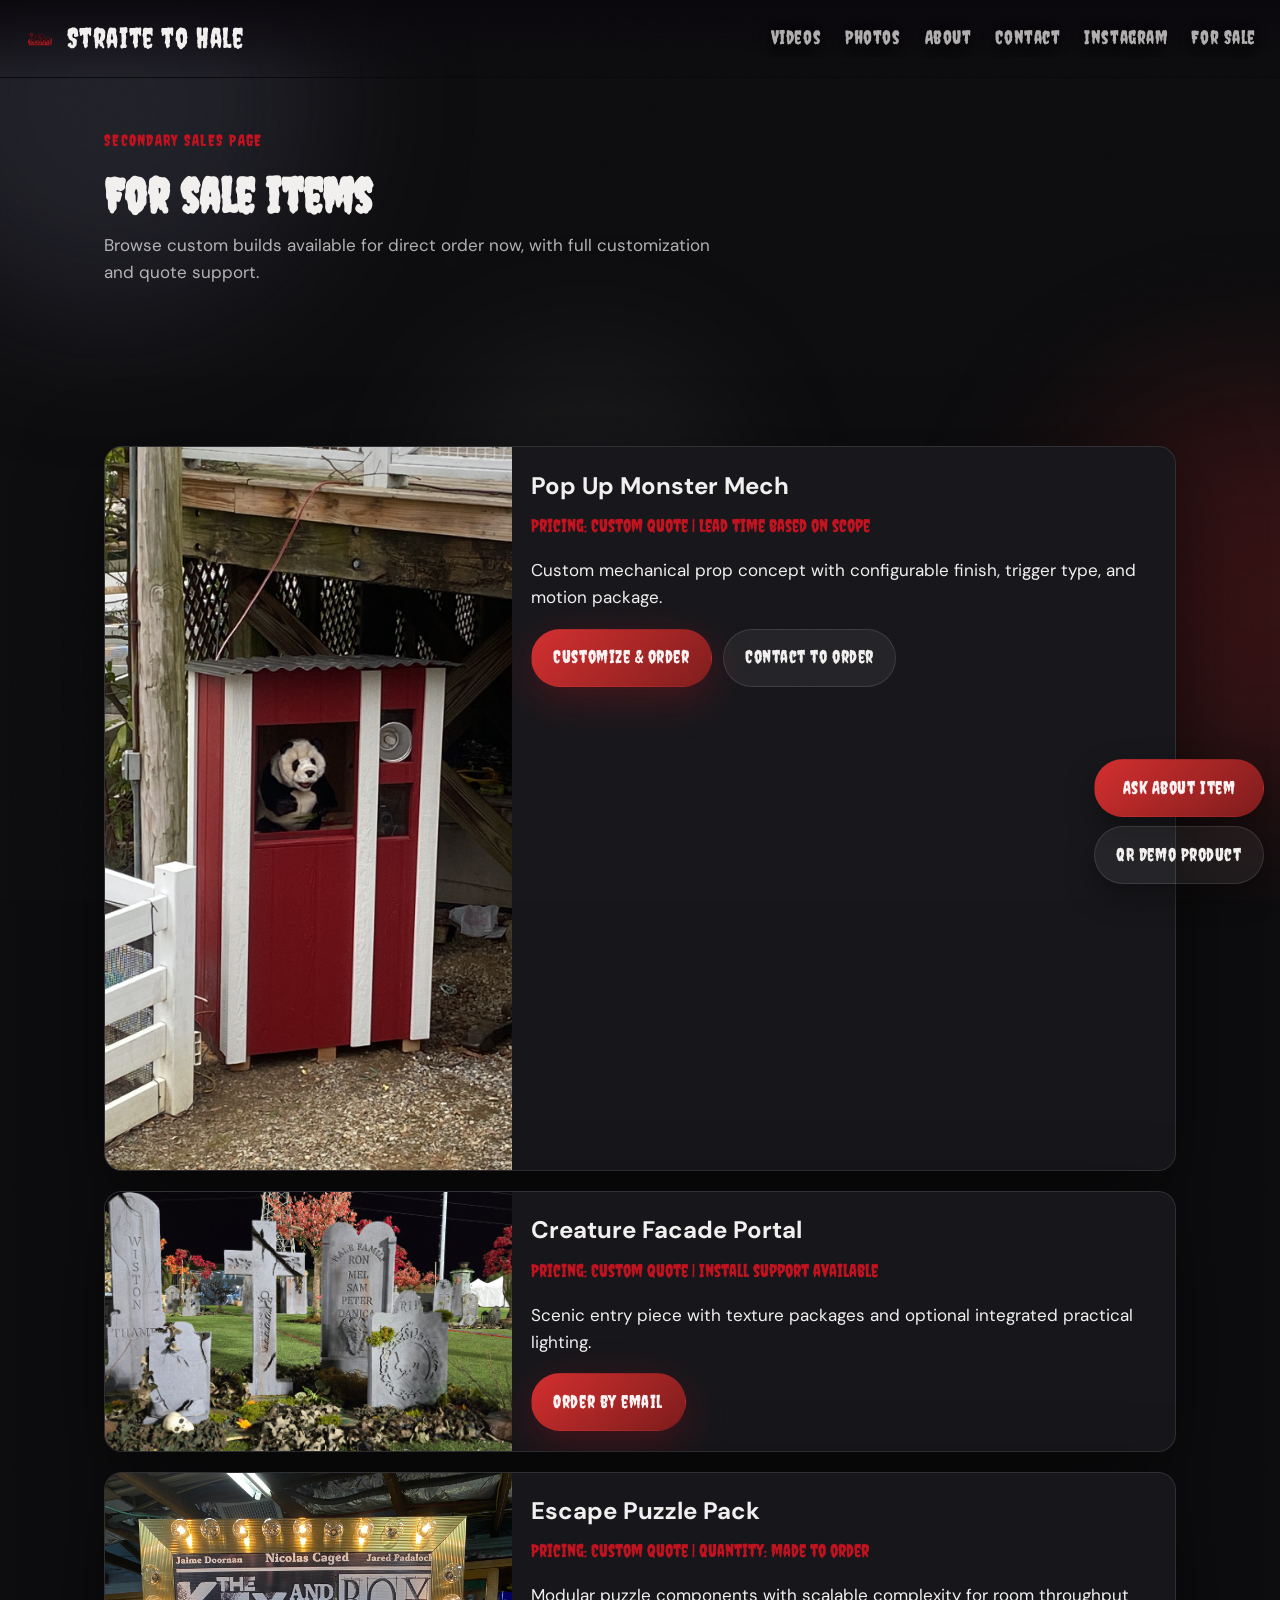
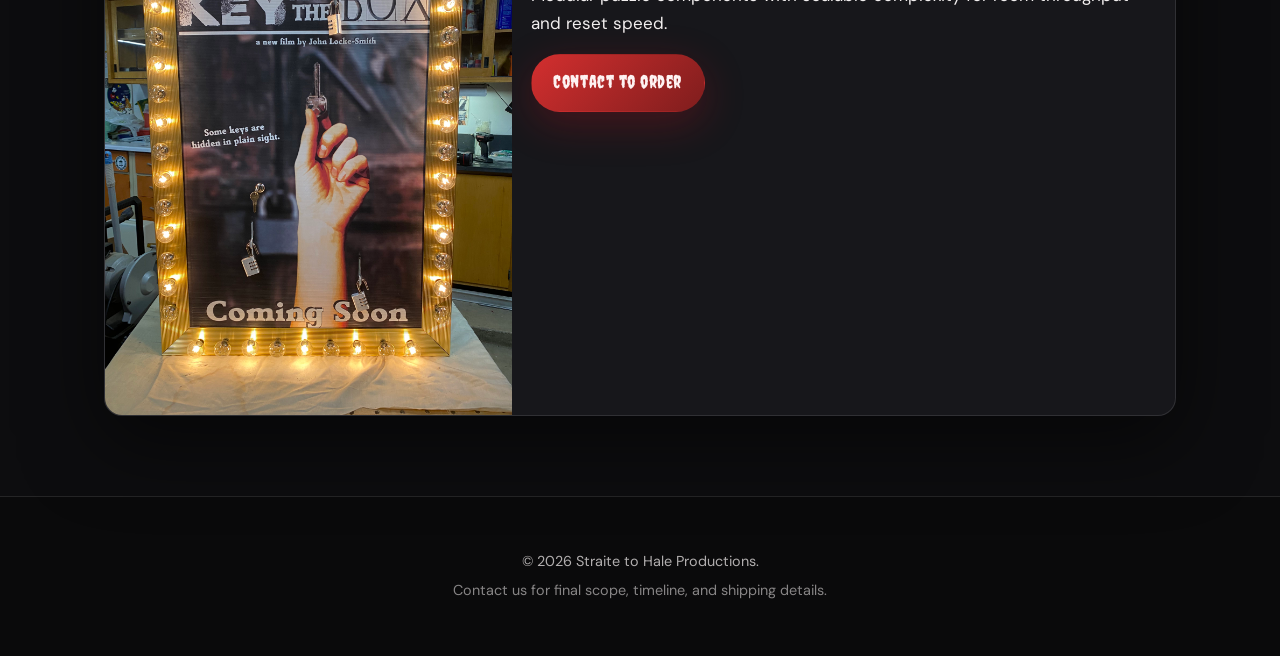
==== for-sale.html @ 9a590dc1 "Launch Straite to Hale website with spooky theme and QR sales flow Made-with: Cursor" ====
<!DOCTYPE html>
<html lang="en">
<head>
  <meta charset="UTF-8" />
  <meta name="viewport" content="width=device-width, initial-scale=1.0" />
  <meta name="description" content="Straite to Hale custom items for sale with direct ordering and quote support." />
  <meta name="theme-color" content="#0a070c" />
  <title>For Sale | Straite to Hale</title>
  <link rel="icon" type="image/png" href="assets/images/logo.png" />
  <link rel="preconnect" href="https://fonts.googleapis.com" />
  <link rel="preconnect" href="https://fonts.gstatic.com" crossorigin />
  <link href="https://fonts.googleapis.com/css2?family=Creepster&family=DM+Sans:ital,opsz,wght@0,9..40,400;0,9..40,500;0,9..40,600;1,9..40,400&display=swap" rel="stylesheet" />
  <link rel="stylesheet" href="css/styles.css" />
</head>
<body>
  <a class="skip-link" href="#main-content">Skip to content</a>
  <div class="noise" aria-hidden="true"></div>
  <div class="glow-orbs" aria-hidden="true">
    <span class="orb orb-a"></span>
    <span class="orb orb-b"></span>
    <span class="orb orb-c"></span>
  </div>

  <header class="site-header is-scrolled">
    <a class="logo" href="index.html">
      <img src="assets/images/logo.png" alt="Straite to Hale logo" />
      <span>Straite to Hale</span>
    </a>
    <button type="button" class="nav-toggle" aria-expanded="false" aria-controls="site-nav" aria-label="Open menu">
      <span class="nav-toggle-bar"></span>
      <span class="nav-toggle-bar"></span>
    </button>
    <nav id="site-nav" class="site-nav" aria-label="Primary">
      <a href="index.html#videos">Videos</a>
      <a href="index.html#photos">Photos</a>
      <a href="index.html#about">About</a>
      <a href="index.html#contact">Contact</a>
      <a href="https://www.instagram.com/straite_to_hale_productions" target="_blank" rel="noopener noreferrer">Instagram</a>
      <a href="for-sale.html">For Sale</a>
    </nav>
  </header>

  <main id="main-content">
    <section class="page-hero section">
      <p class="eyebrow">Secondary sales page</p>
      <h1 class="section-title">For sale items</h1>
      <p class="section-lede">
        Browse custom builds available for direct order now, with full customization and quote support.
      </p>
    </section>

    <section class="section">
      <div class="sale-grid">
        <article class="sale-card">
          <img src="assets/images/product-1.jpg" alt="Pop Up Monster Mech concept image" width="900" height="700" loading="lazy" />
          <div class="sale-card-body">
            <h2>Pop Up Monster Mech</h2>
            <p class="sale-meta">Pricing: Custom quote | Lead time based on scope</p>
            <p>Custom mechanical prop concept with configurable finish, trigger type, and motion package.</p>
            <div class="sale-actions">
              <a class="btn btn-primary" href="product-pop-up-monster-mech.html">Customize &amp; order</a>
              <a class="btn btn-ghost" href="mailto:Straitetohale@yahoo.com?subject=Order%20Request%20-%20Pop%20Up%20Monster%20Mech">Contact to order</a>
            </div>
          </div>
        </article>

        <article class="sale-card">
          <img src="assets/images/product-2.jpg" alt="Creature facade concept image" width="900" height="700" loading="lazy" />
          <div class="sale-card-body">
            <h2>Creature Facade Portal</h2>
            <p class="sale-meta">Pricing: Custom quote | Install support available</p>
            <p>Scenic entry piece with texture packages and optional integrated practical lighting.</p>
            <div class="sale-actions">
              <a class="btn btn-primary" href="mailto:Straitetohale@yahoo.com?subject=Order%20Request%20-%20Creature%20Facade%20Portal">Order by email</a>
            </div>
          </div>
        </article>

        <article class="sale-card">
          <img src="assets/images/product-3.jpg" alt="Escape room puzzle pack concept image" width="900" height="700" loading="lazy" />
          <div class="sale-card-body">
            <h2>Escape Puzzle Pack</h2>
            <p class="sale-meta">Pricing: Custom quote | Quantity: made to order</p>
            <p>Modular puzzle components with scalable complexity for room throughput and reset speed.</p>
            <div class="sale-actions">
              <a class="btn btn-primary" href="mailto:Straitetohale@yahoo.com?subject=Order%20Request%20-%20Escape%20Puzzle%20Pack">Contact to order</a>
            </div>
          </div>
        </article>
      </div>
    </section>
  </main>

  <footer class="site-footer">
    <p>&copy; <span id="year"></span> Straite to Hale Productions.</p>
    <p class="footer-note">Contact us for final scope, timeline, and shipping details.</p>
  </footer>

  <div class="floating-actions" aria-label="Quick actions">
    <a class="btn btn-primary" href="mailto:Straitetohale@yahoo.com?subject=For%20Sale%20Item%20Question">Ask About Item</a>
    <a class="btn btn-ghost" href="product-pop-up-monster-mech.html">QR Demo Product</a>
  </div>

  <button type="button" id="back-to-top" class="back-to-top" aria-label="Back to top">Top</button>

  <script src="js/main.js"></script>
</body>
</html>
---- css/styles.css ----
:root {
  --bg-deep: #0d0d0f;
  --bg-raised: #17171b;
  --ink: #f2efef;
  --ink-muted: rgba(242, 239, 239, 0.72);
  --accent: #c1121f;
  --accent-soft: rgba(193, 18, 31, 0.28);
  --violet: #4a4a5d;
  --edge: rgba(255, 255, 255, 0.11);
  --shadow: 0 24px 80px rgba(0, 0, 0, 0.55);
  --radius: 18px;
  --font-body: "DM Sans", system-ui, sans-serif;
  --font-display: "Creepster", cursive;
  --max: 1120px;
}

*,
*::before,
*::after {
  box-sizing: border-box;
}

html {
  scroll-behavior: smooth;
}

body {
  margin: 0;
  font-family: var(--font-body);
  font-size: 1.0625rem;
  line-height: 1.6;
  color: var(--ink);
  background: var(--bg-deep);
  min-height: 100vh;
  overflow-x: hidden;
}

.skip-link {
  position: fixed;
  top: 0.75rem;
  left: 0.75rem;
  z-index: 200;
  background: #111;
  color: #fff;
  border: 1px solid var(--edge);
  border-radius: 8px;
  padding: 0.45rem 0.7rem;
  transform: translateY(-140%);
  transition: transform 0.2s ease;
}

.skip-link:focus {
  transform: translateY(0);
}

img,
video {
  max-width: 100%;
  height: auto;
  display: block;
}

a {
  color: var(--accent);
  text-decoration-thickness: 1px;
  text-underline-offset: 0.15em;
}

a:hover {
  color: #ff8f66;
}

a:focus-visible,
button:focus-visible,
input:focus-visible,
select:focus-visible,
textarea:focus-visible,
summary:focus-visible {
  outline: 2px solid var(--accent);
  outline-offset: 2px;
}

code {
  font-size: 0.9em;
  padding: 0.15em 0.4em;
  border-radius: 6px;
  background: rgba(255, 255, 255, 0.06);
}

.noise {
  pointer-events: none;
  position: fixed;
  inset: 0;
  z-index: 50;
  opacity: 0.04;
  mix-blend-mode: overlay;
  background-image: url("data:image/svg+xml,%3Csvg viewBox='0 0 256 256' xmlns='http://www.w3.org/2000/svg'%3E%3Cfilter id='n'%3E%3CfeTurbulence type='fractalNoise' baseFrequency='0.85' numOctaves='4' stitchTiles='stitch'/%3E%3C/filter%3E%3Crect width='100%25' height='100%25' filter='url(%23n)'/%3E%3C/svg%3E");
}

.glow-orbs {
  pointer-events: none;
  position: fixed;
  inset: 0;
  z-index: 0;
  overflow: hidden;
}

.orb {
  position: absolute;
  width: min(42vw, 420px);
  height: min(42vw, 420px);
  border-radius: 50%;
  filter: blur(80px);
  opacity: 0.35;
}

.orb-a {
  background: var(--violet);
  top: -12%;
  left: -8%;
}

.orb-b {
  background: #7f1d1d;
  bottom: 10%;
  right: -15%;
}

.orb-c {
  background: #8b8b94;
  width: min(30vw, 280px);
  height: min(30vw, 280px);
  top: 40%;
  left: 35%;
  opacity: 0.12;
}

.site-header {
  position: fixed;
  top: 0;
  left: 0;
  right: 0;
  z-index: 40;
  display: flex;
  align-items: center;
  justify-content: space-between;
  padding: 1rem 1.5rem;
  background: linear-gradient(to bottom, rgba(10, 7, 12, 0.94), rgba(10, 7, 12, 0));
  border-bottom: 1px solid transparent;
  transition: border-color 0.3s, backdrop-filter 0.3s, background 0.3s;
}

.site-header.is-scrolled {
  backdrop-filter: blur(12px);
  background: rgba(10, 7, 12, 0.82);
  border-bottom-color: var(--edge);
}

.logo {
  display: inline-flex;
  align-items: center;
  gap: 0.55rem;
  font-family: var(--font-display);
  font-size: 1.75rem;
  letter-spacing: 0.02em;
  color: var(--ink);
  text-decoration: none;
}

.logo img {
  width: 34px;
  height: 34px;
  object-fit: contain;
  border-radius: 50%;
}

.logo:hover {
  color: var(--ink);
  text-decoration: none;
  text-shadow: 0 0 24px var(--accent-soft);
}

.site-nav {
  display: flex;
  gap: 1.5rem;
  align-items: center;
}

.site-nav a {
  color: var(--ink-muted);
  text-decoration: none;
  font-family: var(--font-display);
  font-size: 1.18rem;
  line-height: 1;
  letter-spacing: 0.03em;
  position: relative;
  padding-bottom: 0.15rem;
  text-shadow: 0 2px 14px rgba(0, 0, 0, 0.45);
}

.site-nav a:hover {
  color: var(--ink);
}

.site-nav a.is-active {
  color: var(--ink);
}

.site-nav a.is-active::after {
  content: "";
  position: absolute;
  left: 0;
  right: 0;
  bottom: -0.2rem;
  height: 2px;
  background: linear-gradient(90deg, var(--accent), transparent);
}

.nav-toggle {
  display: none;
  background: transparent;
  border: 0;
  padding: 0.25rem;
  cursor: pointer;
  flex-direction: column;
  gap: 6px;
}

.nav-toggle-bar {
  width: 24px;
  height: 2px;
  background: var(--ink);
  border-radius: 2px;
  transition: transform 0.25s, opacity 0.25s;
}

main {
  position: relative;
  z-index: 1;
}

.hero {
  position: relative;
  min-height: 100vh;
  display: grid;
  align-items: end;
}

.hero-media {
  position: absolute;
  inset: 0;
  overflow: hidden;
}

.hero-video {
  width: 100%;
  height: 100%;
  object-fit: cover;
  transform: scale(1.02);
}

.hero-scrim {
  position: absolute;
  inset: 0;
  background: linear-gradient(
    180deg,
    rgba(10, 7, 12, 0.25) 0%,
    rgba(10, 7, 12, 0.55) 45%,
    rgba(10, 7, 12, 0.96) 100%
  );
}

.hero-inner {
  position: relative;
  padding: 8rem 1.5rem 5rem;
  max-width: var(--max);
  margin: 0 auto;
}

.eyebrow {
  font-family: var(--font-display);
  text-transform: uppercase;
  letter-spacing: 0.08em;
  font-size: 1rem;
  color: var(--accent);
  margin: 0 0 1rem;
}

.hero-title {
  font-family: var(--font-display);
  font-size: clamp(2.75rem, 8vw, 4.75rem);
  line-height: 1;
  margin: 0 0 1rem;
  text-shadow: 0 4px 40px rgba(0, 0, 0, 0.6);
}

.hero-lede {
  max-width: 34rem;
  color: var(--ink-muted);
  margin: 0 0 1.75rem;
  font-size: 1.125rem;
}

.hero-actions {
  display: flex;
  flex-wrap: wrap;
  gap: 0.75rem;
}

.btn {
  display: inline-flex;
  align-items: center;
  justify-content: center;
  padding: 0.85rem 1.35rem;
  border-radius: 999px;
  font-family: var(--font-display);
  font-size: 1.12rem;
  letter-spacing: 0.03em;
  text-decoration: none;
  border: 1px solid transparent;
  transition: transform 0.2s, box-shadow 0.2s, background 0.2s, color 0.2s, border-color 0.2s;
}

.btn,
button.btn {
  cursor: pointer;
}

.btn:active {
  transform: translateY(1px);
}

.btn-primary {
  background: linear-gradient(135deg, #d32f2f, #7f1d1d);
  color: #fef2f2;
  box-shadow: 0 12px 40px var(--accent-soft);
}

.btn-primary:hover {
  color: #fff5f5;
  text-decoration: none;
  box-shadow: 0 16px 48px rgba(193, 18, 31, 0.44);
}

.btn-ghost {
  background: rgba(255, 255, 255, 0.06);
  color: var(--ink);
  border-color: var(--edge);
}

.btn-ghost:hover {
  color: var(--ink);
  text-decoration: none;
  background: rgba(255, 255, 255, 0.1);
  border-color: rgba(255, 255, 255, 0.18);
}

.hero-scroll-hint {
  position: absolute;
  bottom: 1.5rem;
  left: 50%;
  transform: translateX(-50%);
  display: flex;
  flex-direction: column;
  align-items: center;
  gap: 0.35rem;
  font-size: 0.7rem;
  letter-spacing: 0.2em;
  text-transform: uppercase;
  color: var(--ink-muted);
}

.chev {
  width: 1px;
  height: 28px;
  background: linear-gradient(to bottom, var(--accent), transparent);
  animation: floaty 2s ease-in-out infinite;
}

@keyframes floaty {
  0%,
  100% {
    opacity: 0.4;
    transform: translateY(0);
  }
  50% {
    opacity: 1;
    transform: translateY(6px);
  }
}

.section {
  padding: 5rem 1.5rem;
  max-width: var(--max);
  margin: 0 auto;
}

.trust-strip {
  display: grid;
  gap: 1rem;
  padding-top: 2.25rem;
  padding-bottom: 2.25rem;
}

@media (min-width: 900px) {
  .trust-strip {
    grid-template-columns: repeat(3, 1fr);
  }
}

.trust-pill {
  border: 1px solid var(--edge);
  border-radius: var(--radius);
  background: rgba(18, 13, 20, 0.82);
  padding: 1rem 1.1rem;
}

.trust-stat {
  font-family: var(--font-display);
  margin: 0 0 0.35rem;
  color: var(--accent);
  font-weight: 400;
  letter-spacing: 0.03em;
  font-size: 1.2rem;
}

.trust-copy {
  margin: 0;
  color: var(--ink-muted);
  font-size: 0.95rem;
}

.section-head {
  margin-bottom: 2.5rem;
}

.section-title {
  font-family: var(--font-display);
  font-size: clamp(2rem, 5vw, 3rem);
  margin: 0 0 0.75rem;
  line-height: 1.05;
}

.section-lede {
  margin: 0;
  max-width: 40rem;
  color: var(--ink-muted);
}

.split {
  display: grid;
  gap: 2.5rem;
  align-items: center;
}

@media (min-width: 900px) {
  .split {
    grid-template-columns: 1fr 1fr;
    gap: 3.5rem;
  }
}

.feature-list {
  margin: 1.5rem 0 0;
  padding: 0;
  list-style: none;
}

.feature-list li {
  position: relative;
  padding-left: 1.35rem;
  margin-bottom: 0.5rem;
  color: var(--ink-muted);
}

.feature-list li::before {
  content: "";
  position: absolute;
  left: 0;
  top: 0.55em;
  width: 0.5rem;
  height: 0.5rem;
  border-radius: 50%;
  background: var(--accent);
  box-shadow: 0 0 12px var(--accent-soft);
}

.frame {
  margin: 0;
  background: var(--bg-raised);
  border-radius: var(--radius);
  padding: 0.65rem;
  border: 1px solid var(--edge);
  box-shadow: var(--shadow);
}

.frame img {
  border-radius: calc(var(--radius) - 6px);
  width: 100%;
  aspect-ratio: 4 / 5;
  object-fit: cover;
}

.caption {
  margin: 0.75rem 0.35rem 0.35rem;
  font-size: 0.85rem;
  color: var(--ink-muted);
}

.gallery-section {
  max-width: 1200px;
}

.gallery-grid {
  display: grid;
  gap: 0.85rem;
  grid-template-columns: repeat(2, 1fr);
}

@media (min-width: 700px) {
  .gallery-grid {
    grid-template-columns: repeat(4, 1fr);
    grid-auto-rows: 180px;
    gap: 1rem;
  }

  .gallery-item.wide {
    grid-column: span 2;
  }

  .gallery-item.tall {
    grid-row: span 2;
  }
}

.gallery-item {
  position: relative;
  border-radius: calc(var(--radius) - 4px);
  overflow: hidden;
  border: 1px solid var(--edge);
  background: var(--bg-raised);
  min-height: 140px;
}

@media (min-width: 700px) {
  .gallery-item {
    min-height: auto;
  }
}

.gallery-item img {
  width: 100%;
  height: 100%;
  object-fit: cover;
  transition: transform 0.45s ease, filter 0.45s ease;
}

.gallery-item:hover img,
.gallery-item:focus-visible img {
  transform: scale(1.04);
  filter: brightness(1.05);
}

.gallery-zoom {
  position: absolute;
  right: 0.75rem;
  bottom: 0.75rem;
  padding: 0.35rem 0.65rem;
  border-radius: 999px;
  font-size: 0.72rem;
  font-weight: 600;
  letter-spacing: 0.06em;
  text-transform: uppercase;
  background: rgba(10, 7, 12, 0.75);
  color: var(--ink);
  opacity: 0;
  transition: opacity 0.2s;
}

.gallery-item:hover .gallery-zoom,
.gallery-item:focus-visible .gallery-zoom {
  opacity: 1;
}

.film-frame {
  border-radius: var(--radius);
  overflow: hidden;
  border: 1px solid var(--edge);
  box-shadow: var(--shadow);
  background: #000;
}

.feature-video {
  width: 100%;
  aspect-ratio: 16 / 9;
  object-fit: cover;
  background: #000;
}

.video-grid {
  display: grid;
  gap: 1rem;
}

@media (min-width: 960px) {
  .video-grid {
    grid-template-columns: 1fr 1fr;
  }
}

.visit {
  display: flex;
  justify-content: center;
}

.visit-card {
  width: min(100%, 560px);
  padding: 2.5rem;
  border-radius: var(--radius);
  background: linear-gradient(160deg, rgba(193, 18, 31, 0.14), rgba(23, 23, 27, 0.94));
  border: 1px solid var(--edge);
  box-shadow: var(--shadow);
  text-align: center;
}

.visit-card .section-title {
  margin-bottom: 0.5rem;
}

.visit-details {
  margin: 2rem 0;
  text-align: left;
}

.visit-details > div {
  display: grid;
  gap: 0.25rem;
  padding: 1rem 0;
  border-bottom: 1px solid var(--edge);
}

.visit-details > div:last-of-type {
  border-bottom: 0;
}

.visit-details dt {
  font-size: 0.75rem;
  text-transform: uppercase;
  letter-spacing: 0.12em;
  color: var(--accent);
}

.visit-details dd {
  margin: 0;
  color: var(--ink-muted);
}

.visit-cta {
  width: 100%;
  max-width: 280px;
  margin: 0 auto;
}

.service-grid {
  display: grid;
  gap: 1rem;
  grid-template-columns: 1fr;
}

@media (min-width: 700px) {
  .service-grid {
    grid-template-columns: repeat(2, 1fr);
  }
}

@media (min-width: 1024px) {
  .service-grid {
    grid-template-columns: repeat(3, 1fr);
  }
}

.service-card {
  background: linear-gradient(160deg, rgba(193, 18, 31, 0.1), rgba(23, 23, 27, 0.94));
  border: 1px solid var(--edge);
  border-radius: var(--radius);
  padding: 1.25rem;
}

.service-card h3 {
  margin-top: 0;
  margin-bottom: 0.5rem;
  font-size: 1.1rem;
}

.service-card p {
  margin: 0;
  color: var(--ink-muted);
}

.process-grid {
  display: grid;
  gap: 1rem;
}

@media (min-width: 850px) {
  .process-grid {
    grid-template-columns: repeat(3, 1fr);
  }
}

.process-card {
  border: 1px solid var(--edge);
  border-radius: var(--radius);
  padding: 1.1rem;
  background: linear-gradient(165deg, rgba(193, 18, 31, 0.11), rgba(23, 23, 27, 0.95));
}

.process-card h3 {
  margin: 0 0 0.45rem;
}

.process-card p {
  margin: 0;
  color: var(--ink-muted);
}

.process-step {
  font-family: var(--font-display);
  margin: 0 0 0.6rem;
  color: var(--accent);
  font-size: 1rem;
  letter-spacing: 0.06em;
}

.page-hero {
  padding-top: 8rem;
}

.sale-grid {
  display: grid;
  gap: 1.25rem;
}

.sale-card {
  border: 1px solid var(--edge);
  border-radius: var(--radius);
  background: var(--bg-raised);
  overflow: hidden;
  box-shadow: var(--shadow);
}

@media (min-width: 900px) {
  .sale-card {
    display: grid;
    grid-template-columns: minmax(280px, 38%) 1fr;
  }
}

.sale-card img {
  width: 100%;
  height: 100%;
  object-fit: cover;
}

.sale-card-body {
  padding: 1.2rem;
}

.sale-card-body h2 {
  margin-top: 0;
  margin-bottom: 0.45rem;
  font-size: 1.5rem;
}

.sale-meta {
  font-family: var(--font-display);
  margin: 0 0 0.7rem;
  color: var(--accent);
  font-size: 1.1rem;
}

.sale-actions {
  display: flex;
  flex-wrap: wrap;
  gap: 0.65rem;
  margin-top: 1rem;
}

.product-layout {
  padding-top: 8rem;
  display: grid;
  gap: 2rem;
}

@media (min-width: 980px) {
  .product-layout {
    grid-template-columns: minmax(300px, 42%) 1fr;
    align-items: start;
  }
}

.product-media img {
  width: 100%;
  aspect-ratio: 4 / 5;
  object-fit: cover;
}

.order-form {
  margin-top: 1.25rem;
  display: grid;
  gap: 0.85rem;
}

.order-form label {
  display: grid;
  gap: 0.45rem;
  color: var(--ink-muted);
  font-size: 0.94rem;
}

.order-form input,
.order-form select,
.order-form textarea {
  width: 100%;
  border-radius: 10px;
  border: 1px solid var(--edge);
  background: rgba(255, 255, 255, 0.05);
  color: var(--ink);
  padding: 0.7rem 0.75rem;
  font: inherit;
}

.order-form textarea {
  resize: vertical;
}

.order-output {
  margin-top: 1rem;
}

.order-output p {
  margin: 0.6rem 0;
}

.faq-list {
  display: grid;
  gap: 0.75rem;
}

.faq-list details {
  border: 1px solid var(--edge);
  border-radius: 12px;
  padding: 0.85rem 1rem;
  background: rgba(18, 13, 20, 0.85);
}

.faq-list summary {
  cursor: pointer;
  font-weight: 600;
}

.faq-list details p {
  margin: 0.7rem 0 0;
  color: var(--ink-muted);
}

.floating-actions {
  position: fixed;
  right: 1rem;
  bottom: 1rem;
  z-index: 70;
  display: flex;
  flex-direction: column;
  gap: 0.55rem;
}

.floating-actions .btn {
  box-shadow: 0 12px 30px rgba(0, 0, 0, 0.35);
}

.back-to-top {
  position: fixed;
  left: 1rem;
  bottom: 1rem;
  z-index: 70;
  border: 1px solid var(--edge);
  border-radius: 999px;
  background: rgba(10, 7, 12, 0.92);
  color: var(--ink);
  padding: 0.55rem 0.8rem;
  font: inherit;
  font-weight: 600;
  opacity: 0;
  pointer-events: none;
  transform: translateY(8px);
  transition: opacity 0.2s ease, transform 0.2s ease;
}

.back-to-top.is-visible {
  opacity: 1;
  pointer-events: auto;
  transform: translateY(0);
}

.testimonial-grid {
  display: grid;
  gap: 1rem;
}

@media (min-width: 900px) {
  .testimonial-grid {
    grid-template-columns: repeat(3, 1fr);
  }
}

.testimonial {
  margin: 0;
  border: 1px solid var(--edge);
  border-radius: var(--radius);
  padding: 1.15rem;
  background: rgba(18, 13, 20, 0.84);
}

.testimonial p {
  margin: 0 0 0.7rem;
  color: var(--ink);
}

.testimonial cite {
  color: var(--ink-muted);
  font-style: normal;
  font-size: 0.92rem;
}

.warning-panel {
  border: 1px solid rgba(193, 18, 31, 0.45);
  border-radius: var(--radius);
  background: rgba(193, 18, 31, 0.09);
}

.warning-panel .section-title {
  margin-bottom: 0.55rem;
}

.warning-panel p {
  margin: 0;
  color: var(--ink-muted);
}

.site-footer {
  padding: 3rem 1.5rem;
  text-align: center;
  color: var(--ink-muted);
  font-size: 0.9rem;
  border-top: 1px solid var(--edge);
  background: rgba(0, 0, 0, 0.25);
}

.site-footer p {
  margin: 0.35rem 0;
}

.footer-note {
  opacity: 0.75;
}

.lightbox {
  position: fixed;
  inset: 0;
  z-index: 100;
  background: rgba(5, 3, 7, 0.92);
  display: grid;
  place-items: center;
  padding: 1.5rem;
}

.lightbox[hidden] {
  display: none;
}

.lightbox-img {
  max-width: min(96vw, 1200px);
  max-height: 88vh;
  border-radius: var(--radius);
  box-shadow: var(--shadow);
}

.lightbox-close {
  position: absolute;
  top: 1rem;
  right: 1rem;
  background: rgba(255, 255, 255, 0.08);
  border: 1px solid var(--edge);
  color: var(--ink);
  width: 2.75rem;
  height: 2.75rem;
  border-radius: 50%;
  font-size: 1.5rem;
  line-height: 1;
  cursor: pointer;
}

.lightbox-close:hover {
  background: rgba(255, 255, 255, 0.14);
}

@media (max-width: 720px) {
  .nav-toggle {
    display: flex;
  }

  .site-nav {
    position: absolute;
    top: 100%;
    left: 0;
    right: 0;
    flex-direction: column;
    padding: 1rem 1.5rem 1.25rem;
    background: rgba(10, 7, 12, 0.97);
    border-bottom: 1px solid var(--edge);
    transform-origin: top;
    transform: scaleY(0.94);
    opacity: 0;
    pointer-events: none;
    transition: opacity 0.2s, transform 0.2s;
  }

  .site-nav.is-open {
    opacity: 1;
    pointer-events: auto;
    transform: scaleY(1);
  }

  .nav-toggle.is-open .nav-toggle-bar:first-child {
    transform: translateY(4px) rotate(45deg);
  }

  .nav-toggle.is-open .nav-toggle-bar:last-child {
    transform: translateY(-4px) rotate(-45deg);
  }

  .floating-actions {
    right: 0.65rem;
    left: 0.65rem;
    bottom: 0.65rem;
    flex-direction: row;
  }

  .floating-actions .btn {
    flex: 1;
  }
}

@media (prefers-reduced-motion: reduce) {
  html {
    scroll-behavior: auto;
  }

  *,
  *::before,
  *::after {
    animation: none !important;
    transition: none !important;
  }
}
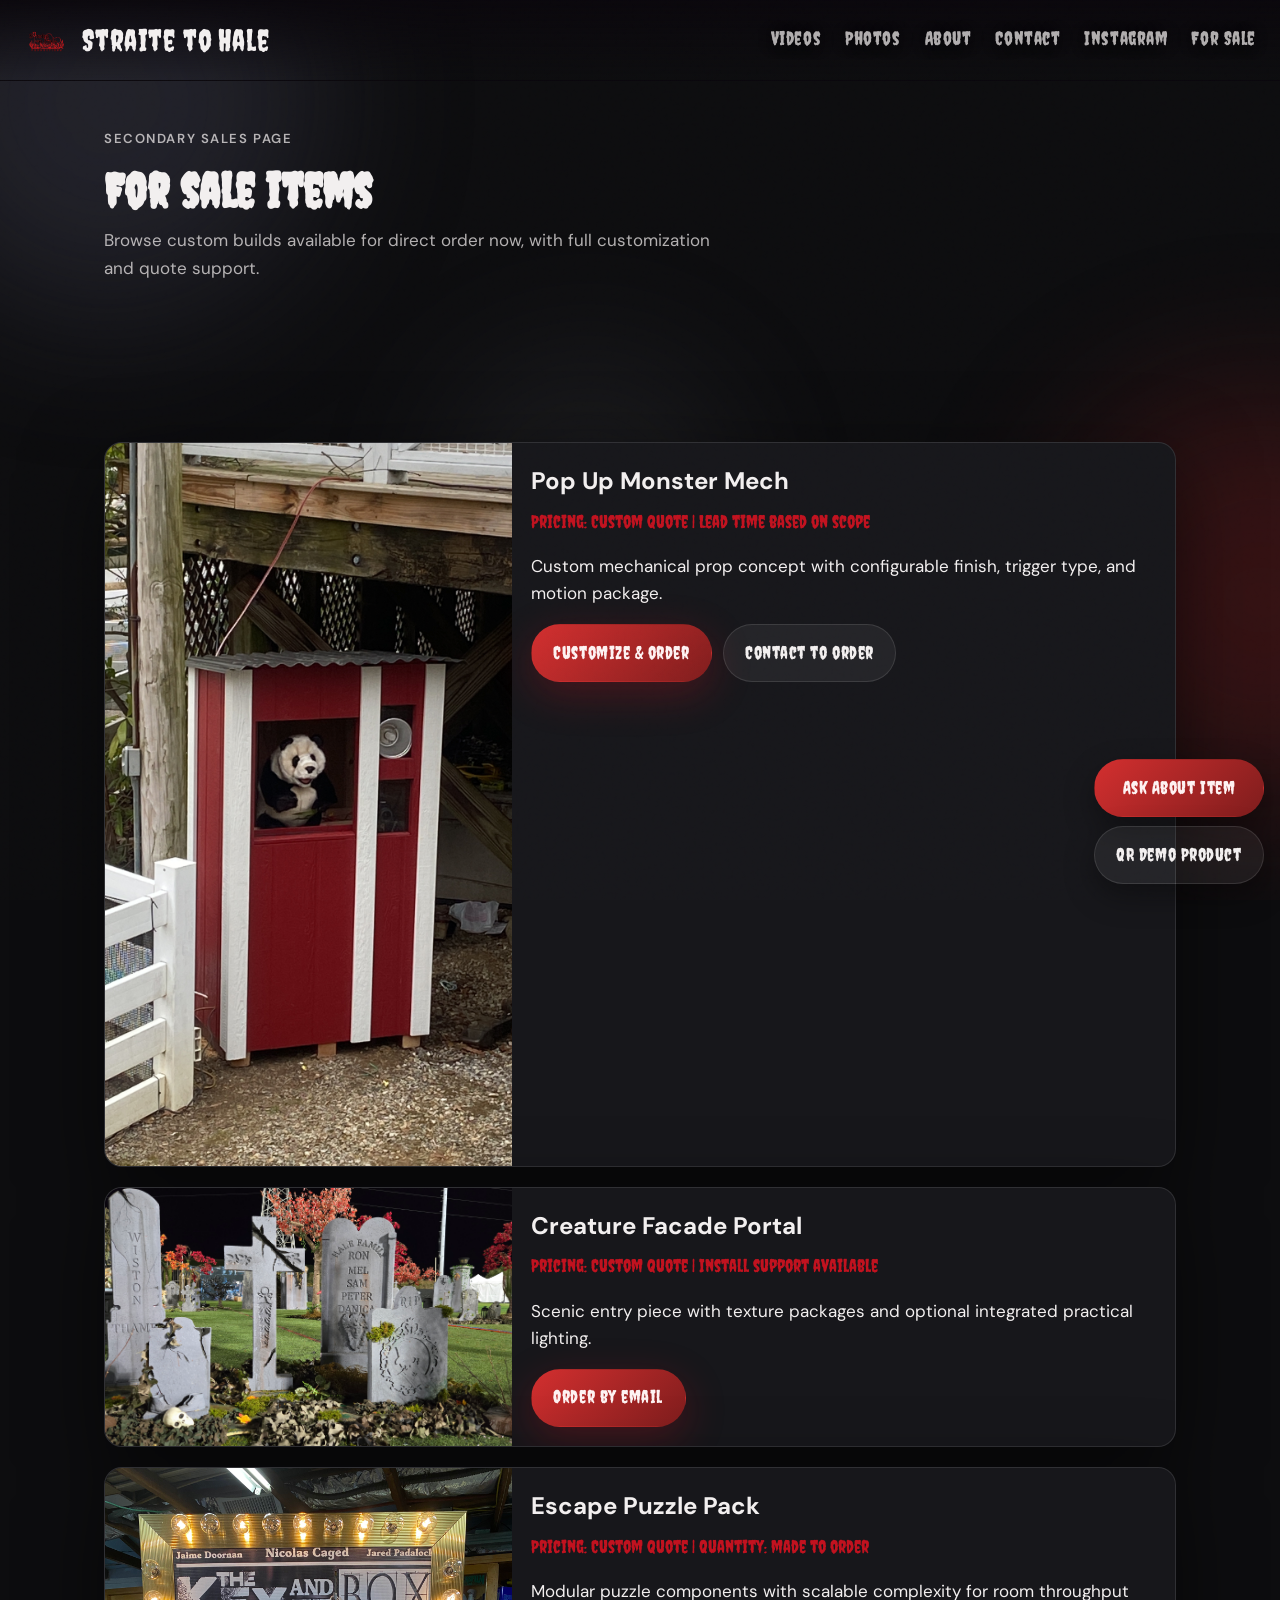
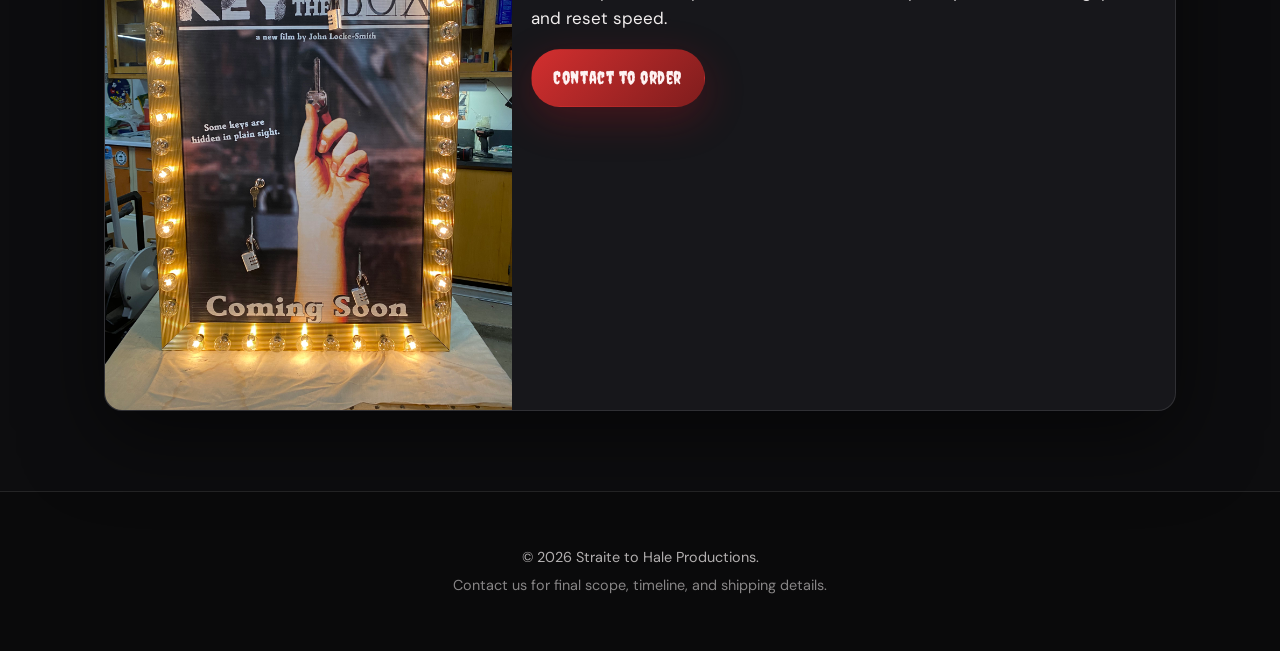
==== commit d6189894: "Polish pass: typography, depth, hovers, section hierarchy" ====
--- a/for-sale.html
+++ b/for-sale.html
@@ -22,9 +22,9 @@
   </div>
 
   <header class="site-header is-scrolled">
-    <a class="logo" href="index.html">
-      <img src="assets/images/logo.png" alt="Straite to Hale logo" />
-      <span>Straite to Hale</span>
+    <a class="logo" href="index.html" aria-label="Straite to Hale — home">
+      <img src="assets/images/logo.png" alt="" width="56" height="56" decoding="async" aria-hidden="true" />
+      <span class="logo-wordmark"><span class="logo-line">Straite to</span> <span class="logo-line">Hale</span></span>
     </a>
     <button type="button" class="nav-toggle" aria-expanded="false" aria-controls="site-nav" aria-label="Open menu">
       <span class="nav-toggle-bar"></span>
@@ -32,8 +32,14 @@
     </button>
     <nav id="site-nav" class="site-nav" aria-label="Primary">
       <a href="index.html#videos">Videos</a>
-      <a href="index.html#photos">Photos</a>
-      <a href="index.html#about">About</a>
+      <a href="photos.html">Photos</a>
+      <details class="nav-dropdown">
+        <summary class="nav-dropdown-summary">About</summary>
+        <div class="nav-dropdown-panel" role="group" aria-label="About">
+          <a href="index.html#about">What we do</a>
+          <a href="index.html#how-we-build">How we build</a>
+        </div>
+      </details>
       <a href="index.html#contact">Contact</a>
       <a href="https://www.instagram.com/straite_to_hale_productions" target="_blank" rel="noopener noreferrer">Instagram</a>
       <a href="for-sale.html">For Sale</a>
--- a/css/styles.css
+++ b/css/styles.css
@@ -22,6 +22,7 @@
 
 html {
   scroll-behavior: smooth;
+  scroll-padding-top: 5.5rem;
 }
 
 body {
@@ -142,8 +143,10 @@
   right: 0;
   z-index: 40;
   display: flex;
+  flex-wrap: wrap;
   align-items: center;
   justify-content: space-between;
+  gap: 0.5rem 1rem;
   padding: 1rem 1.5rem;
   background: linear-gradient(to bottom, rgba(10, 7, 12, 0.94), rgba(10, 7, 12, 0));
   border-bottom: 1px solid transparent;
@@ -156,22 +159,60 @@
   border-bottom-color: var(--edge);
 }
 
+@media (min-width: 721px) {
+  .site-header {
+    flex-wrap: nowrap;
+  }
+
+  .logo {
+    flex: 0 1 auto;
+  }
+}
+
 .logo {
   display: inline-flex;
   align-items: center;
-  gap: 0.55rem;
+  gap: 0.65rem;
   font-family: var(--font-display);
-  font-size: 1.75rem;
+  font-size: clamp(1.45rem, 4.2vw, 1.85rem);
   letter-spacing: 0.02em;
   color: var(--ink);
   text-decoration: none;
+  min-width: 0;
+  flex: 1 1 auto;
 }
 
 .logo img {
-  width: 34px;
-  height: 34px;
+  width: 48px;
+  height: 48px;
   object-fit: contain;
   border-radius: 50%;
+  flex-shrink: 0;
+}
+
+.logo-wordmark {
+  display: inline-flex;
+  flex-direction: column;
+  align-items: flex-start;
+  line-height: 1.02;
+  gap: 0;
+}
+
+.logo-line {
+  display: block;
+}
+
+@media (min-width: 721px) {
+  .logo-wordmark {
+    flex-direction: row;
+    flex-wrap: wrap;
+    align-items: baseline;
+    column-gap: 0.35rem;
+  }
+
+  .logo-line {
+    display: inline;
+  }
 }
 
 .logo:hover {
@@ -184,6 +225,88 @@
   display: flex;
   gap: 1.5rem;
   align-items: center;
+  flex-wrap: wrap;
+}
+
+.nav-dropdown {
+  position: relative;
+  list-style: none;
+}
+
+.nav-dropdown-summary {
+  list-style: none;
+  cursor: pointer;
+  font-family: var(--font-display);
+  font-size: 1.18rem;
+  line-height: 1;
+  letter-spacing: 0.03em;
+  color: var(--ink-muted);
+  text-shadow: 0 2px 14px rgba(0, 0, 0, 0.45);
+  padding-bottom: 0.15rem;
+}
+
+.nav-dropdown-summary::-webkit-details-marker {
+  display: none;
+}
+
+.nav-dropdown[open] > .nav-dropdown-summary {
+  color: var(--ink);
+}
+
+.nav-dropdown-summary.is-active {
+  color: var(--ink);
+}
+
+.nav-dropdown-panel {
+  display: flex;
+  flex-direction: column;
+  gap: 0.45rem;
+  padding-top: 0.65rem;
+}
+
+.nav-dropdown-panel a {
+  font-family: var(--font-body);
+  font-size: 0.98rem;
+  font-weight: 500;
+  letter-spacing: 0.01em;
+  line-height: 1.3;
+  color: var(--ink-muted);
+  text-decoration: none;
+  padding: 0.35rem 0;
+  border-bottom: 1px solid rgba(255, 255, 255, 0.08);
+}
+
+.nav-dropdown-panel a:last-child {
+  border-bottom: 0;
+}
+
+.nav-dropdown-panel a:hover {
+  color: var(--ink);
+}
+
+.nav-dropdown-panel a.is-active {
+  color: var(--accent);
+}
+
+@media (min-width: 721px) {
+  .nav-dropdown-panel {
+    position: absolute;
+    top: 100%;
+    left: 0;
+    min-width: 220px;
+    margin-top: 0.35rem;
+    padding: 0.65rem 0.85rem;
+    background: rgba(10, 7, 12, 0.97);
+    border: 1px solid var(--edge);
+    border-radius: 12px;
+    box-shadow: var(--shadow);
+    z-index: 60;
+  }
+
+  .nav-dropdown-panel a {
+    border-bottom: 1px solid rgba(255, 255, 255, 0.08);
+    padding: 0.45rem 0;
+  }
 }
 
 .site-nav a {
@@ -214,6 +337,20 @@
   bottom: -0.2rem;
   height: 2px;
   background: linear-gradient(90deg, var(--accent), transparent);
+}
+
+.site-nav .nav-dropdown-panel a {
+  font-family: var(--font-body);
+  font-size: 0.98rem;
+  font-weight: 500;
+  letter-spacing: 0.01em;
+  line-height: 1.3;
+  text-shadow: none;
+  padding-bottom: 0;
+}
+
+.site-nav .nav-dropdown-panel a.is-active::after {
+  display: none;
 }
 
 .nav-toggle {
@@ -278,12 +415,17 @@
 }
 
 .eyebrow {
-  font-family: var(--font-display);
+  font-family: var(--font-body);
+  font-weight: 600;
   text-transform: uppercase;
-  letter-spacing: 0.08em;
-  font-size: 1rem;
-  color: var(--accent);
+  letter-spacing: 0.12em;
+  font-size: 0.82rem;
+  color: var(--ink-muted);
   margin: 0 0 1rem;
+}
+
+.hero .eyebrow {
+  color: rgba(242, 239, 239, 0.82);
 }
 
 .hero-title {
@@ -395,41 +537,6 @@
   margin: 0 auto;
 }
 
-.trust-strip {
-  display: grid;
-  gap: 1rem;
-  padding-top: 2.25rem;
-  padding-bottom: 2.25rem;
-}
-
-@media (min-width: 900px) {
-  .trust-strip {
-    grid-template-columns: repeat(3, 1fr);
-  }
-}
-
-.trust-pill {
-  border: 1px solid var(--edge);
-  border-radius: var(--radius);
-  background: rgba(18, 13, 20, 0.82);
-  padding: 1rem 1.1rem;
-}
-
-.trust-stat {
-  font-family: var(--font-display);
-  margin: 0 0 0.35rem;
-  color: var(--accent);
-  font-weight: 400;
-  letter-spacing: 0.03em;
-  font-size: 1.2rem;
-}
-
-.trust-copy {
-  margin: 0;
-  color: var(--ink-muted);
-  font-size: 0.95rem;
-}
-
 .section-head {
   margin-bottom: 2.5rem;
 }
@@ -509,6 +616,44 @@
 
 .gallery-section {
   max-width: 1200px;
+}
+
+.gallery-section-title {
+  font-family: var(--font-display);
+  font-size: clamp(1.65rem, 4vw, 2.25rem);
+  margin: 0 0 0.5rem;
+  line-height: 1.1;
+  color: var(--accent);
+}
+
+.gallery-section-intro {
+  margin: 0 0 1.25rem;
+  max-width: 44rem;
+  color: var(--ink-muted);
+}
+
+.gallery-section-block {
+  margin-bottom: 3rem;
+}
+
+.gallery-section-block:last-of-type {
+  margin-bottom: 0;
+}
+
+.teaser-grid {
+  margin-bottom: 1.35rem;
+}
+
+.archive-grid {
+  margin-bottom: 1.35rem;
+}
+
+.section-cta {
+  display: flex;
+  flex-wrap: wrap;
+  justify-content: center;
+  align-items: center;
+  gap: 0.75rem;
 }
 
 .gallery-grid {
@@ -582,6 +727,43 @@
   opacity: 1;
 }
 
+.visual-ribbon {
+  max-width: 1280px;
+}
+
+.ribbon-track {
+  display: grid;
+  grid-auto-flow: column;
+  grid-auto-columns: minmax(220px, 1fr);
+  gap: 0.8rem;
+  overflow-x: auto;
+  padding-bottom: 0.4rem;
+  scroll-snap-type: x mandatory;
+}
+
+.ribbon-item {
+  display: block;
+  border: 1px solid var(--edge);
+  border-radius: 12px;
+  overflow: hidden;
+  background: var(--bg-raised);
+  scroll-snap-align: start;
+  min-height: 170px;
+}
+
+.ribbon-item img {
+  width: 100%;
+  height: 100%;
+  object-fit: cover;
+  min-height: 170px;
+  transition: transform 0.35s ease;
+}
+
+.ribbon-item:hover img,
+.ribbon-item:focus-visible img {
+  transform: scale(1.05);
+}
+
 .film-frame {
   border-radius: var(--radius);
   overflow: hidden;
@@ -689,12 +871,85 @@
 .service-card h3 {
   margin-top: 0;
   margin-bottom: 0.5rem;
-  font-size: 1.1rem;
+  font-family: var(--font-display);
+  font-size: 1.28rem;
+  font-weight: 400;
+  letter-spacing: 0.03em;
+  color: var(--accent);
+  line-height: 1.15;
 }
 
 .service-card p {
   margin: 0;
   color: var(--ink-muted);
+}
+
+.category-showcase {
+  display: grid;
+  gap: 1.35rem;
+}
+
+.category-block {
+  border: 1px solid var(--edge);
+  border-radius: var(--radius);
+  background: rgba(23, 23, 27, 0.9);
+  padding: 1rem;
+}
+
+.category-copy h3 {
+  margin: 0 0 0.4rem;
+  font-family: var(--font-display);
+  font-size: 1.8rem;
+}
+
+.category-copy p {
+  margin: 0 0 0.9rem;
+  color: var(--ink-muted);
+}
+
+.category-points {
+  margin: 0 0 1rem;
+  padding-left: 1.15rem;
+  color: var(--ink-muted);
+  font-size: 0.98rem;
+}
+
+.category-points li {
+  margin-bottom: 0.4rem;
+}
+
+.category-points li:last-child {
+  margin-bottom: 0;
+}
+
+.category-cta {
+  margin: 0.5rem 0 0;
+}
+
+.category-media-grid {
+  display: grid;
+  gap: 0.7rem;
+  grid-template-columns: repeat(3, 1fr);
+  margin-bottom: 0.75rem;
+}
+
+.category-media-grid a {
+  border-radius: 10px;
+  overflow: hidden;
+  border: 1px solid var(--edge);
+  min-height: 120px;
+}
+
+.category-media-grid img {
+  width: 100%;
+  height: 100%;
+  object-fit: cover;
+  transition: transform 0.35s ease;
+}
+
+.category-media-grid a:hover img,
+.category-media-grid a:focus-visible img {
+  transform: scale(1.04);
 }
 
 .process-grid {
@@ -1005,8 +1260,29 @@
 }
 
 @media (max-width: 720px) {
+  .site-header {
+    display: grid;
+    grid-template-columns: minmax(0, 1fr) auto;
+    align-items: center;
+    row-gap: 0.15rem;
+  }
+
+  .logo {
+    grid-column: 1;
+    grid-row: 1;
+    padding-right: 0.25rem;
+  }
+
+  .logo img {
+    width: 56px;
+    height: 56px;
+  }
+
   .nav-toggle {
     display: flex;
+    grid-column: 2;
+    grid-row: 1;
+    align-self: center;
   }
 
   .site-nav {
@@ -1014,8 +1290,13 @@
     top: 100%;
     left: 0;
     right: 0;
+    grid-column: 1 / -1;
+    grid-row: 2;
     flex-direction: column;
-    padding: 1rem 1.5rem 1.25rem;
+    align-items: stretch;
+    gap: 0.35rem;
+    padding: 1rem 1.5rem 1.35rem;
+    margin-top: 0.15rem;
     background: rgba(10, 7, 12, 0.97);
     border-bottom: 1px solid var(--edge);
     transform-origin: top;
@@ -1025,6 +1306,21 @@
     transition: opacity 0.2s, transform 0.2s;
   }
 
+  .site-nav > a,
+  .site-nav > .nav-dropdown {
+    width: 100%;
+  }
+
+  .nav-dropdown-summary {
+    width: 100%;
+    padding: 0.5rem 0;
+    border-bottom: 1px solid rgba(255, 255, 255, 0.08);
+  }
+
+  .nav-dropdown-panel {
+    padding: 0.35rem 0 0.5rem 0.5rem;
+  }
+
   .site-nav.is-open {
     opacity: 1;
     pointer-events: auto;
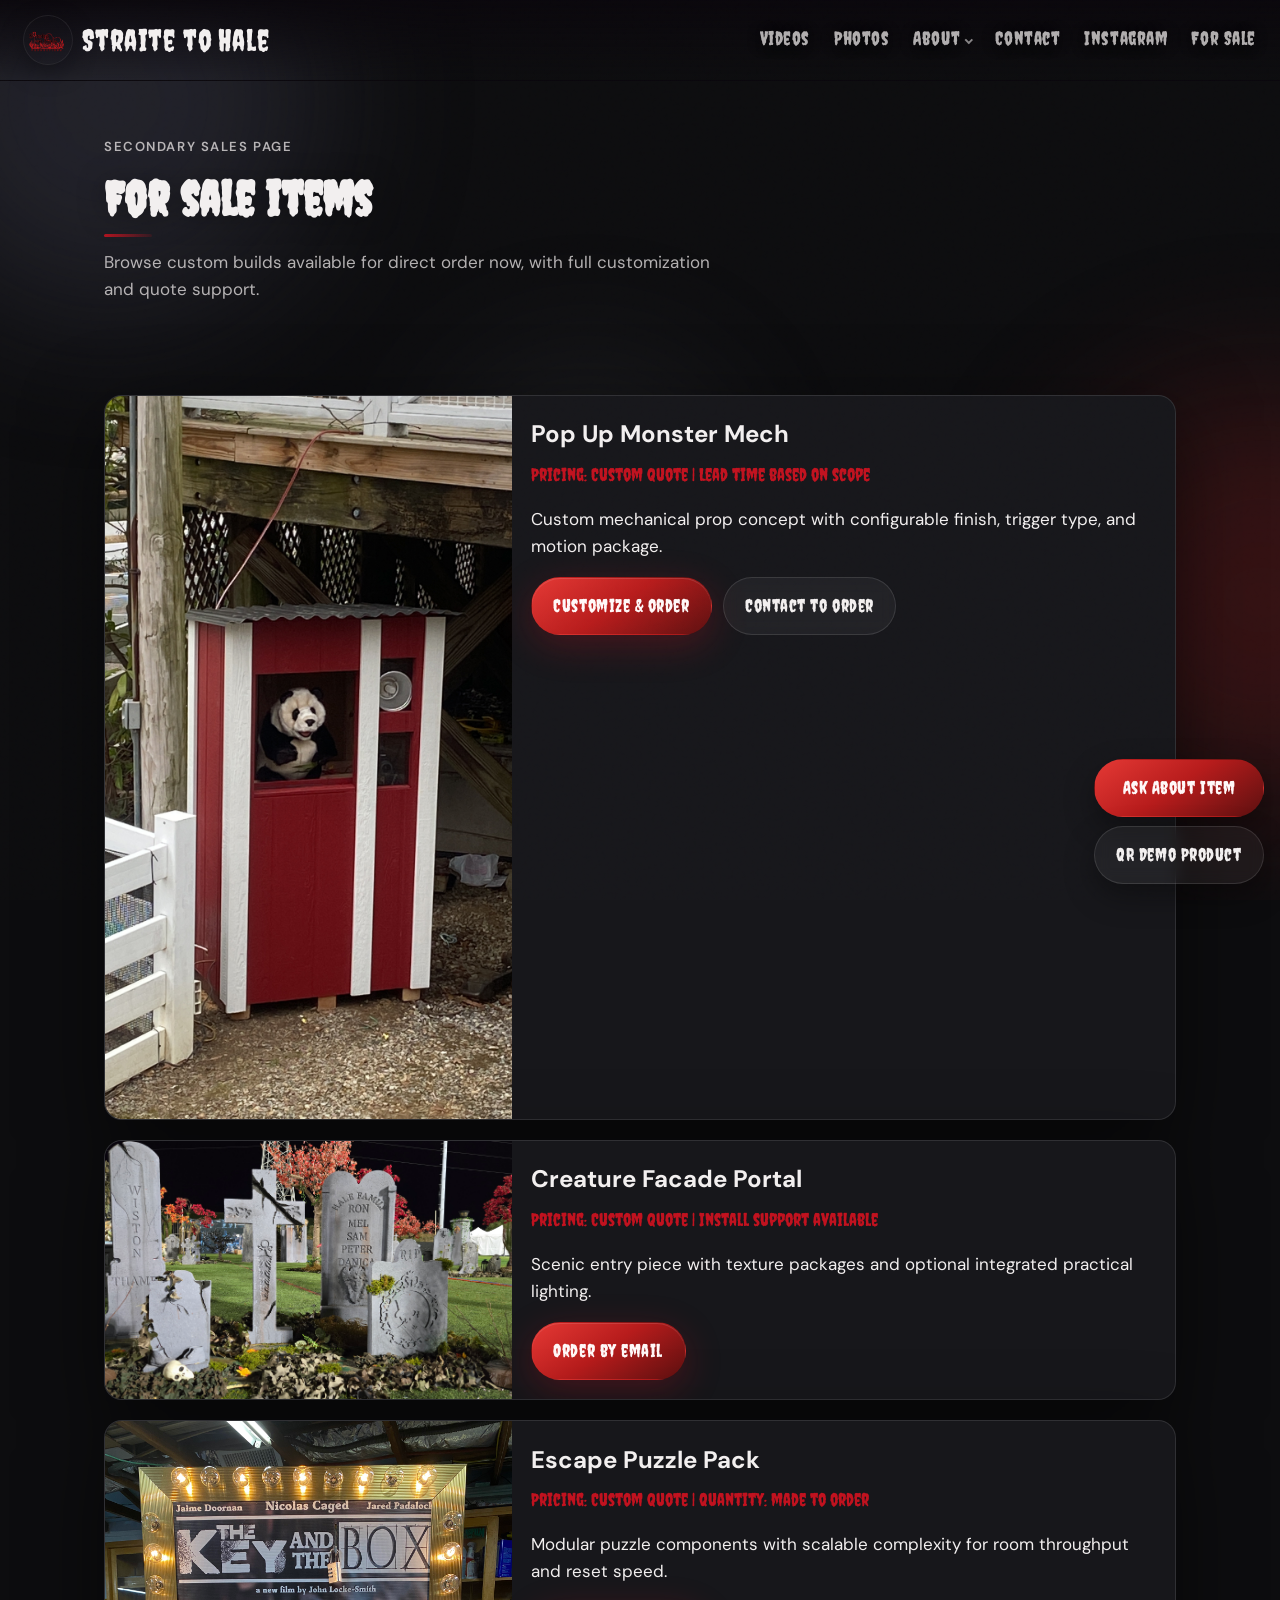
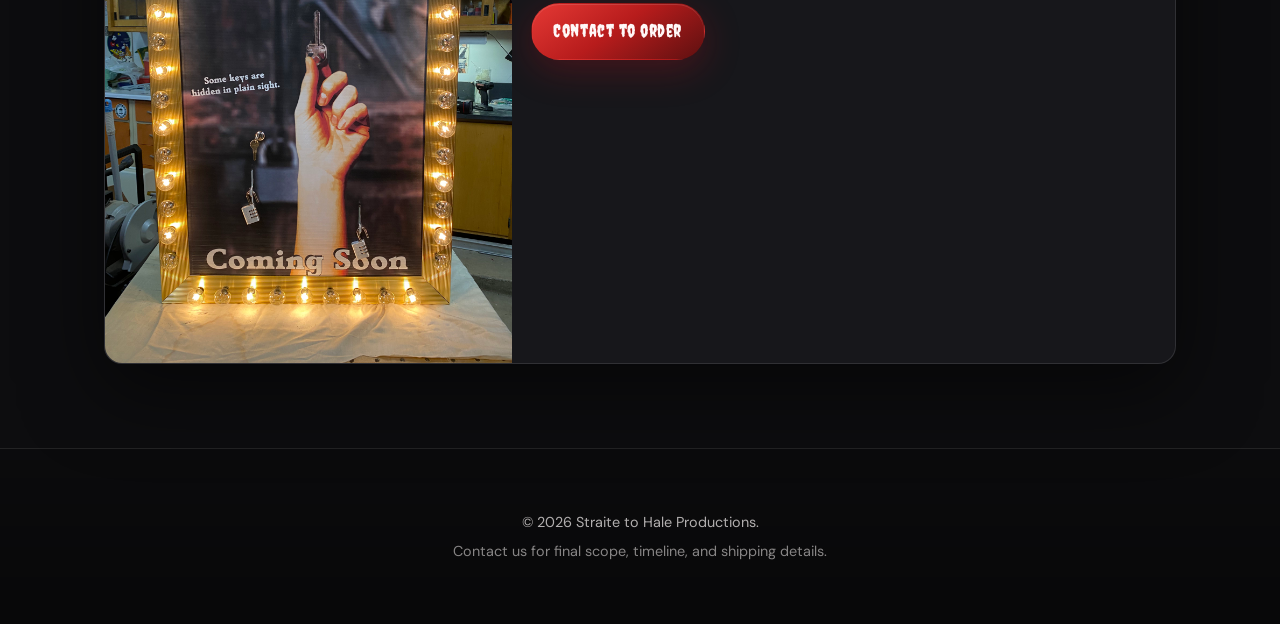
==== commit 042da49d: "Polish pass: typography, depth, hovers, section hierarchy" ====
--- a/for-sale.html
+++ b/for-sale.html
@@ -4,7 +4,7 @@
   <meta charset="UTF-8" />
   <meta name="viewport" content="width=device-width, initial-scale=1.0" />
   <meta name="description" content="Straite to Hale custom items for sale with direct ordering and quote support." />
-  <meta name="theme-color" content="#0a070c" />
+  <meta name="theme-color" content="#0d0d0f" />
   <title>For Sale | Straite to Hale</title>
   <link rel="icon" type="image/png" href="assets/images/logo.png" />
   <link rel="preconnect" href="https://fonts.googleapis.com" />
--- a/css/styles.css
+++ b/css/styles.css
@@ -1,14 +1,20 @@
 :root {
   --bg-deep: #0d0d0f;
   --bg-raised: #17171b;
+  --bg-card: rgba(23, 23, 27, 0.92);
   --ink: #f2efef;
   --ink-muted: rgba(242, 239, 239, 0.72);
   --accent: #c1121f;
+  --accent-hover: #e02432;
   --accent-soft: rgba(193, 18, 31, 0.28);
   --violet: #4a4a5d;
   --edge: rgba(255, 255, 255, 0.11);
+  --edge-strong: rgba(255, 255, 255, 0.16);
   --shadow: 0 24px 80px rgba(0, 0, 0, 0.55);
+  --shadow-lift: 0 20px 50px rgba(0, 0, 0, 0.45);
   --radius: 18px;
+  --ease-out: cubic-bezier(0.22, 1, 0.36, 1);
+  --t-fast: 0.22s;
   --font-body: "DM Sans", system-ui, sans-serif;
   --font-display: "Creepster", cursive;
   --max: 1120px;
@@ -34,6 +40,14 @@
   background: var(--bg-deep);
   min-height: 100vh;
   overflow-x: hidden;
+  -webkit-font-smoothing: antialiased;
+  -moz-osx-font-smoothing: grayscale;
+  text-rendering: optimizeLegibility;
+}
+
+::selection {
+  background: rgba(193, 18, 31, 0.45);
+  color: var(--ink);
 }
 
 .skip-link {
@@ -68,7 +82,7 @@
 }
 
 a:hover {
-  color: #ff8f66;
+  color: var(--accent-hover);
 }
 
 a:focus-visible,
@@ -154,9 +168,10 @@
 }
 
 .site-header.is-scrolled {
-  backdrop-filter: blur(12px);
-  background: rgba(10, 7, 12, 0.82);
+  backdrop-filter: blur(14px) saturate(1.15);
+  background: rgba(10, 7, 12, 0.88);
   border-bottom-color: var(--edge);
+  box-shadow: 0 1px 0 rgba(255, 255, 255, 0.04), 0 12px 40px rgba(0, 0, 0, 0.25);
 }
 
 @media (min-width: 721px) {
@@ -188,6 +203,12 @@
   object-fit: contain;
   border-radius: 50%;
   flex-shrink: 0;
+  box-shadow: 0 0 0 1px rgba(255, 255, 255, 0.08), 0 8px 24px rgba(0, 0, 0, 0.35);
+  transition: box-shadow var(--t-fast) var(--ease-out), transform var(--t-fast) var(--ease-out);
+}
+
+.logo:hover img {
+  box-shadow: 0 0 0 1px rgba(193, 18, 31, 0.35), 0 10px 28px rgba(0, 0, 0, 0.4);
 }
 
 .logo-wordmark {
@@ -243,6 +264,29 @@
   color: var(--ink-muted);
   text-shadow: 0 2px 14px rgba(0, 0, 0, 0.45);
   padding-bottom: 0.15rem;
+  display: inline-flex;
+  align-items: center;
+  gap: 0.35rem;
+  user-select: none;
+  transition: color var(--t-fast) var(--ease-out);
+}
+
+.nav-dropdown-summary::after {
+  content: "";
+  width: 0.35rem;
+  height: 0.35rem;
+  margin-top: 0.1rem;
+  border-right: 2px solid currentColor;
+  border-bottom: 2px solid currentColor;
+  transform: rotate(45deg);
+  opacity: 0.75;
+  transition: transform var(--t-fast) var(--ease-out), opacity var(--t-fast) var(--ease-out);
+}
+
+.nav-dropdown[open] > .nav-dropdown-summary::after {
+  transform: rotate(225deg);
+  margin-top: 0.25rem;
+  opacity: 1;
 }
 
 .nav-dropdown-summary::-webkit-details-marker {
@@ -401,9 +445,10 @@
   inset: 0;
   background: linear-gradient(
     180deg,
-    rgba(10, 7, 12, 0.25) 0%,
-    rgba(10, 7, 12, 0.55) 45%,
-    rgba(10, 7, 12, 0.96) 100%
+    rgba(10, 7, 12, 0.35) 0%,
+    rgba(10, 7, 12, 0.62) 42%,
+    rgba(10, 7, 12, 0.88) 72%,
+    rgba(10, 7, 12, 0.97) 100%
   );
 }
 
@@ -431,16 +476,18 @@
 .hero-title {
   font-family: var(--font-display);
   font-size: clamp(2.75rem, 8vw, 4.75rem);
-  line-height: 1;
+  line-height: 1.06;
   margin: 0 0 1rem;
-  text-shadow: 0 4px 40px rgba(0, 0, 0, 0.6);
+  max-width: min(100%, 19em);
+  text-shadow: 0 2px 24px rgba(0, 0, 0, 0.75), 0 6px 48px rgba(0, 0, 0, 0.45);
 }
 
 .hero-lede {
-  max-width: 34rem;
-  color: var(--ink-muted);
+  max-width: 36rem;
+  color: rgba(242, 239, 239, 0.78);
   margin: 0 0 1.75rem;
-  font-size: 1.125rem;
+  font-size: clamp(1.02rem, 2.2vw, 1.15rem);
+  line-height: 1.65;
 }
 
 .hero-actions {
@@ -460,7 +507,9 @@
   letter-spacing: 0.03em;
   text-decoration: none;
   border: 1px solid transparent;
-  transition: transform 0.2s, box-shadow 0.2s, background 0.2s, color 0.2s, border-color 0.2s;
+  transition: transform var(--t-fast) var(--ease-out), box-shadow var(--t-fast) var(--ease-out),
+    background var(--t-fast) var(--ease-out), color var(--t-fast) var(--ease-out),
+    border-color var(--t-fast) var(--ease-out);
 }
 
 .btn,
@@ -473,28 +522,31 @@
 }
 
 .btn-primary {
-  background: linear-gradient(135deg, #d32f2f, #7f1d1d);
-  color: #fef2f2;
-  box-shadow: 0 12px 40px var(--accent-soft);
+  background: linear-gradient(145deg, #e53935 0%, #b71c1c 48%, #5d1010 100%);
+  color: #fff8f8;
+  box-shadow: 0 10px 36px var(--accent-soft), inset 0 1px 0 rgba(255, 255, 255, 0.12);
 }
 
 .btn-primary:hover {
-  color: #fff5f5;
+  color: #fff;
   text-decoration: none;
-  box-shadow: 0 16px 48px rgba(193, 18, 31, 0.44);
+  box-shadow: 0 14px 44px rgba(193, 18, 31, 0.42), inset 0 1px 0 rgba(255, 255, 255, 0.16);
+  transform: translateY(-1px);
 }
 
 .btn-ghost {
-  background: rgba(255, 255, 255, 0.06);
+  background: rgba(255, 255, 255, 0.05);
   color: var(--ink);
   border-color: var(--edge);
+  backdrop-filter: blur(8px);
 }
 
 .btn-ghost:hover {
   color: var(--ink);
   text-decoration: none;
   background: rgba(255, 255, 255, 0.1);
-  border-color: rgba(255, 255, 255, 0.18);
+  border-color: var(--edge-strong);
+  transform: translateY(-1px);
 }
 
 .hero-scroll-hint {
@@ -532,13 +584,19 @@
 }
 
 .section {
-  padding: 5rem 1.5rem;
+  position: relative;
+  isolation: isolate;
+  padding: clamp(3.25rem, 7vw, 5.25rem) 1.5rem;
   max-width: var(--max);
   margin: 0 auto;
 }
 
+main > section.hero ~ section.section {
+  box-shadow: inset 0 1px 0 rgba(255, 255, 255, 0.055);
+}
+
 .section-head {
-  margin-bottom: 2.5rem;
+  margin-bottom: clamp(1.75rem, 4vw, 2.5rem);
 }
 
 .section-title {
@@ -546,6 +604,23 @@
   font-size: clamp(2rem, 5vw, 3rem);
   margin: 0 0 0.75rem;
   line-height: 1.05;
+  text-shadow: 0 2px 28px rgba(0, 0, 0, 0.35);
+}
+
+.section-title::after {
+  content: "";
+  display: block;
+  width: 3rem;
+  height: 3px;
+  margin-top: 0.65rem;
+  border-radius: 3px;
+  background: linear-gradient(90deg, var(--accent), rgba(193, 18, 31, 0.15));
+  opacity: 0.9;
+}
+
+.visit-card .section-title::after {
+  margin-left: auto;
+  margin-right: auto;
 }
 
 .section-lede {
@@ -768,7 +843,7 @@
   border-radius: var(--radius);
   overflow: hidden;
   border: 1px solid var(--edge);
-  box-shadow: var(--shadow);
+  box-shadow: var(--shadow), inset 0 1px 0 rgba(255, 255, 255, 0.06);
   background: #000;
 }
 
@@ -862,10 +937,20 @@
 }
 
 .service-card {
-  background: linear-gradient(160deg, rgba(193, 18, 31, 0.1), rgba(23, 23, 27, 0.94));
+  background: linear-gradient(165deg, rgba(193, 18, 31, 0.11), rgba(23, 23, 27, 0.96));
   border: 1px solid var(--edge);
   border-radius: var(--radius);
-  padding: 1.25rem;
+  padding: 1.35rem 1.3rem;
+  transition: transform var(--t-fast) var(--ease-out), border-color var(--t-fast) var(--ease-out),
+    box-shadow var(--t-fast) var(--ease-out);
+}
+
+@media (hover: hover) {
+  .service-card:hover {
+    border-color: rgba(255, 255, 255, 0.16);
+    box-shadow: var(--shadow-lift);
+    transform: translateY(-3px);
+  }
 }
 
 .service-card h3 {
@@ -890,16 +975,47 @@
 }
 
 .category-block {
+  position: relative;
   border: 1px solid var(--edge);
   border-radius: var(--radius);
-  background: rgba(23, 23, 27, 0.9);
-  padding: 1rem;
+  background: linear-gradient(180deg, rgba(30, 28, 34, 0.98), rgba(18, 16, 22, 0.94));
+  padding: clamp(1.15rem, 3vw, 1.5rem);
+  overflow: hidden;
+  transition: border-color var(--t-fast) var(--ease-out), box-shadow var(--t-fast) var(--ease-out),
+    transform var(--t-fast) var(--ease-out);
+}
+
+.category-block::before {
+  content: "";
+  position: absolute;
+  left: 0;
+  top: 0;
+  width: 4px;
+  height: 100%;
+  background: linear-gradient(180deg, var(--accent), rgba(193, 18, 31, 0.15));
+  opacity: 0.85;
+  border-radius: var(--radius) 0 0 var(--radius);
+}
+
+@media (hover: hover) {
+  .category-block:hover {
+    border-color: rgba(255, 255, 255, 0.14);
+    box-shadow: var(--shadow-lift);
+    transform: translateY(-2px);
+  }
+}
+
+.category-copy {
+  position: relative;
+  z-index: 1;
 }
 
 .category-copy h3 {
   margin: 0 0 0.4rem;
   font-family: var(--font-display);
-  font-size: 1.8rem;
+  font-size: clamp(1.55rem, 3.5vw, 1.85rem);
+  color: rgba(250, 248, 248, 0.96);
+  text-shadow: 0 2px 20px rgba(0, 0, 0, 0.35);
 }
 
 .category-copy p {
@@ -924,6 +1040,13 @@
 
 .category-cta {
   margin: 0.5rem 0 0;
+  position: relative;
+  z-index: 1;
+}
+
+.category-block .category-video {
+  position: relative;
+  z-index: 1;
 }
 
 .category-media-grid {
@@ -931,6 +1054,14 @@
   gap: 0.7rem;
   grid-template-columns: repeat(3, 1fr);
   margin-bottom: 0.75rem;
+  position: relative;
+  z-index: 1;
+}
+
+@media (max-width: 520px) {
+  .category-media-grid {
+    grid-template-columns: repeat(2, 1fr);
+  }
 }
 
 .category-media-grid a {
@@ -966,8 +1097,18 @@
 .process-card {
   border: 1px solid var(--edge);
   border-radius: var(--radius);
-  padding: 1.1rem;
+  padding: 1.2rem 1.15rem;
   background: linear-gradient(165deg, rgba(193, 18, 31, 0.11), rgba(23, 23, 27, 0.95));
+  transition: border-color var(--t-fast) var(--ease-out), transform var(--t-fast) var(--ease-out),
+    box-shadow var(--t-fast) var(--ease-out);
+}
+
+@media (hover: hover) {
+  .process-card:hover {
+    border-color: rgba(255, 255, 255, 0.14);
+    transform: translateY(-2px);
+    box-shadow: var(--shadow-lift);
+  }
 }
 
 .process-card h3 {
@@ -988,7 +1129,8 @@
 }
 
 .page-hero {
-  padding-top: 8rem;
+  padding-top: clamp(6.5rem, 14vw, 8.5rem);
+  padding-bottom: 0.5rem;
 }
 
 .sale-grid {
@@ -1107,6 +1249,14 @@
   border-radius: 12px;
   padding: 0.85rem 1rem;
   background: rgba(18, 13, 20, 0.85);
+  transition: border-color var(--t-fast) var(--ease-out), background var(--t-fast) var(--ease-out);
+}
+
+@media (hover: hover) {
+  .faq-list details:hover {
+    border-color: rgba(255, 255, 255, 0.12);
+    background: rgba(22, 18, 26, 0.92);
+  }
 }
 
 .faq-list summary {
@@ -1172,8 +1322,16 @@
   margin: 0;
   border: 1px solid var(--edge);
   border-radius: var(--radius);
-  padding: 1.15rem;
+  padding: 1.25rem 1.2rem;
   background: rgba(18, 13, 20, 0.84);
+  transition: border-color var(--t-fast) var(--ease-out), transform var(--t-fast) var(--ease-out);
+}
+
+@media (hover: hover) {
+  .testimonial:hover {
+    border-color: rgba(255, 255, 255, 0.13);
+    transform: translateY(-2px);
+  }
 }
 
 .testimonial p {
@@ -1191,6 +1349,7 @@
   border: 1px solid rgba(193, 18, 31, 0.45);
   border-radius: var(--radius);
   background: rgba(193, 18, 31, 0.09);
+  padding: clamp(1.25rem, 3vw, 1.75rem);
 }
 
 .warning-panel .section-title {
@@ -1203,12 +1362,12 @@
 }
 
 .site-footer {
-  padding: 3rem 1.5rem;
+  padding: clamp(2.5rem, 6vw, 3.5rem) 1.5rem;
   text-align: center;
   color: var(--ink-muted);
   font-size: 0.9rem;
   border-top: 1px solid var(--edge);
-  background: rgba(0, 0, 0, 0.25);
+  background: linear-gradient(180deg, rgba(0, 0, 0, 0.15), rgba(0, 0, 0, 0.42));
 }
 
 .site-footer p {
